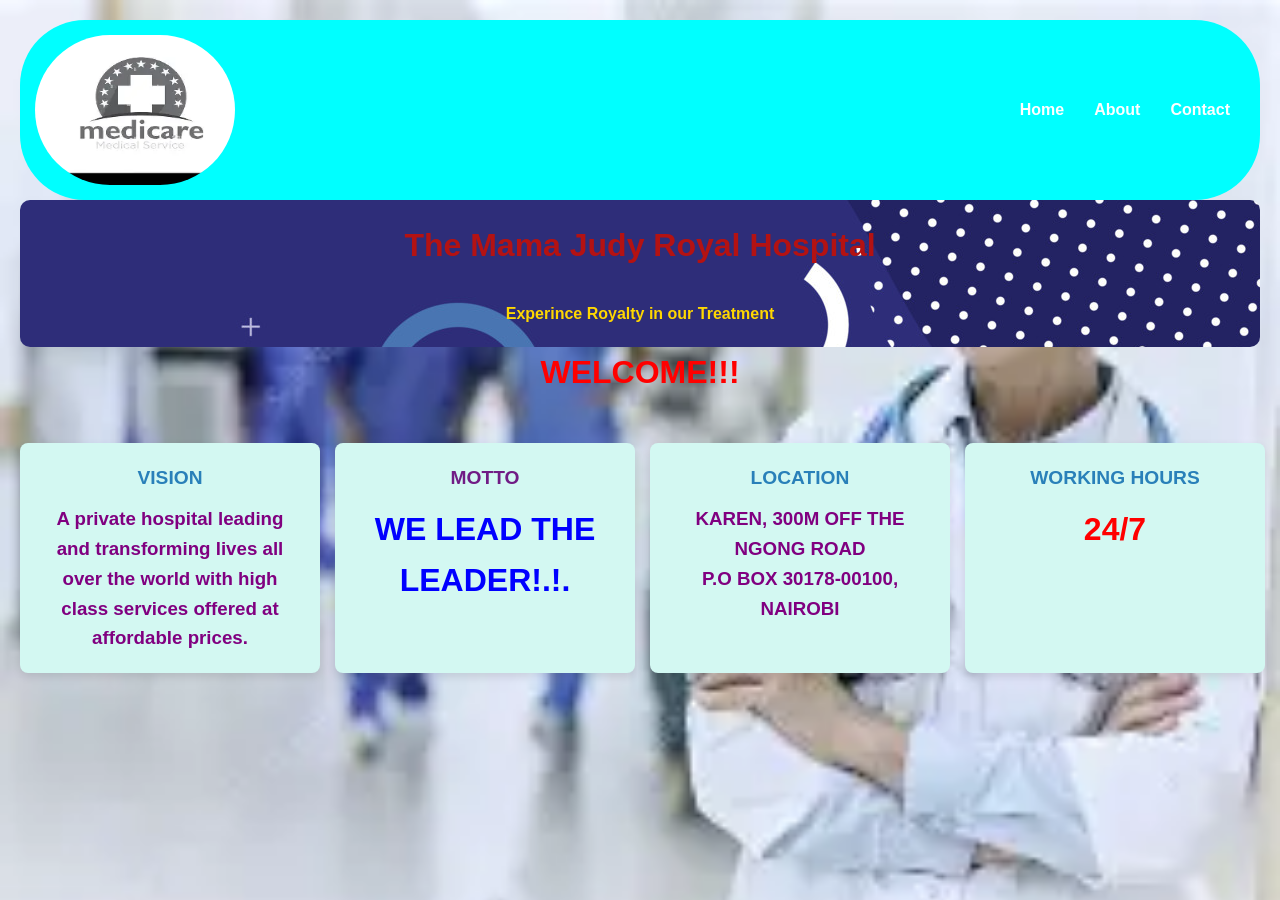
==== index.html @ 80766384 "MY BUSINESS WEBSITE 1" ====
<!DOCTYPE html>
<html lang="en">

<head>
    <meta charset="UTF-8">
    <meta name="viewport" content="width=device-width, initial-scale=1.0">
    <title>Business Website</title>
    <link rel="stylesheet" href="styles.css">
</head>
<nav style="background-color: aqua;">
    <img src="images/hoslogo.webp" alt="hoslogo.webp"
        style="width: 200px; height: 150px; border-radius: 650px; align-self: auto;">
    <ul>
        <li><a href="index.html">Home </a></li>
        <li><a href="about.html">About </a></li>
        <li><a href="contact.html">Contact </a></li>

</nav>
<header>
    <h1 style="color: rgb(180, 18, 18);">The Mama Judy Royal Hospital</h1>
    <p style="color:gold; font-weight: bold;">Experince Royalty in our Treatment</p>
</header>

<body
    style="background-image: url(images/backy.webp); width: 100%; height: 100%; background-size: cover; background-attachment: fixed;">
       
</body>
<style>
        body {
            font-family: Arial, sans-serif;
            background-color: #f4f6f8;
            margin: 0;
            padding: 20px;
        }

        h1 {
            text-align: center;
            margin-bottom: 30px;
            color: #2c3e50;
        }

        .grid-container {
            display: grid;
            grid-template-columns: repeat(auto-fit, minmax(250px, 2fr));
            gap: 20px;
        }

        .card {
            background-color: #d3f8f2;
            border-radius: 8px;
            box-shadow: 0 4px 8px rgba(0, 0, 0, 0.1);
            padding: 20px;
            text-align: center;
            transition: transform 0.2s ease;
            width: 300px;
        }

        .card:hover {
            transform: translateY(-5px);
        }

        .card h2 {
            font-size: 1.2em;
            color: #2980b9;
            margin-bottom: 10px;
        }

        .card p {
            font-size: 0.95em;
            color: #555;
        }
    </style>
     <h1 style="color: red;">WELCOME!!!</h1>
        <div class="grid-container">
            <div class="card">
                <h2>VISION</h2>
                <h3 style="color: purple;">A private hospital leading and transforming lives all over the world with high class services offered at affordable prices.</h3>
            </div>
            <div class="card">
                <h2 style="color: rgb(112, 28, 133);">MOTTO</h2>
                <h1 style="color: blue;">WE LEAD THE LEADER!.!.</h1>
            </div>
            <div class="card">
                <h2>LOCATION</h2>
                <h3 style="color: purple;">KAREN, 300M OFF THE NGONG ROAD<br>P.O BOX 30178-00100,<BR>NAIROBI</h3>
            </div>
            <div class="card">
                <h2>WORKING HOURS</h2>
                <h1 style="color: red;">24/7</h1>
            </div>
       
</html>
---- styles.css ----
/* GENERAL STYLES */
* {
    margin: 0;
    padding: 0;
    box-sizing: border-box;
    font-family: Arial, Helvetica, sans-serif;

}

body {
    font-family: Arial, Helvetica, sans-serif;
    line-height: 1.6;
    background-color: rgb(241, 153, 218);
    color: white;
    background-image: url(images/backgroundimg.jpg);

}

/* NAVIGATION */
nav {
    background-image: url(images/formlogo.webp);
    padding: 15px;
    border-radius: 65px;
    border: 20px;
    display: flex;
    align-items: center;
    justify-content: space-between;
}

nav ul {
    display: flex;
    align-items: center;
    justify-content: space-evenly;
    list-style: none;
    justify-content: right;
}

.paragraph {
    font-size: larger;
    font-family: 'Times New Roman', Times, serif;
    text-align: center;

}

.skill {
    margin-bottom: 20px;
    margin-top: 20px;
    padding: 10px;
    background-color: none;
    border-radius: 8px;
}

.skill h3 {
    margin-bottom: 10px;
}

.skill ul {
    list-style: square;
    margin-left: 20px;
    margin-bottom: 20px;
    padding: 10px;
    align-items: center;
}

.hero {
    background: none;
    color: antiquewhite;
    padding: 50px;
    text-align: center;
}

.content {
    background: whitesmoke;
    margin: 25px;
    padding: 25px;
    border-radius: 6px;
    text-align: center;
    background-color: #facc15;
}

nav ul li {
    margin: 0 15px;
}

nav ul li a {
    color: white;
    text-decoration: none;
    font-weight: bold;
}

nav ul li a:hover {
    color: #facc15;
}

/* HEADER SECTION */
header {
    text-align: center;
    padding: 20px 20px;
    background: none;
    color: white;
    border-radius: 10px;
    background-image: url(images/backgroundimg.jpg);

}


/* MAIN CONTENT */
main {
    padding: 40px 20px;
    max-width: 1000px;
    margin: auto;
}

section {
    margin-bottom: 40px;
}

section h2 {
    color: #4f1da0;
    margin-bottom: 15px;
}

/* CARDS */
.card {
    background-color: rgb(70, 182, 190);
    padding: 20px;
    margin: 15px 0;
    border-radius: 20px;
    box-shadow: 0 4px 10px rgba(0, 0, 0, 0.1);
}

/* BLOG & SERVICES GRID */
.grid {
    display: grid;
    grid-template-columns: repeat(auto-fit, minmax(250px, 1fr));
    gap: 20px;
    flex-wrap: wrap;
}

/* FORM */
form {
    background: rgb(115, 192, 188);
    padding: 25px;
    border-radius: 10px;
}

form label {
    display: block;
    margin-top: 15px;
}

form input,
form textarea,
form select {
    width: 100%;
    padding: 10px;
    margin-top: 5px;
}

form button {
    margin-top: 20px;
    background: #2563eb;
    color: white;
    padding: 10px;
    border: none;
    cursor: pointer;
}

form button:hover {
    background: #1e40af;
}

/* FOOTER */
footer {
    text-align: center;
    padding: 20px;
    background: #91b5bb;
    color: rgb(67, 19, 131);
    font-family: 'Times New Roman', Times, serif;
    font-weight: bold;
    font-style: italic;
    font-size: larger;
}

.dropdown-content {
    display: none;
    position: absolute;
    background-color: #f9f9f9;
    min-width: 160px;
    box-shadow: 0px 8px 16px 0px rgba(0, 0, 0, 0.2);
    list-style: none;
}

.dropdown :hover .dropdown-content {
    display: block;
}
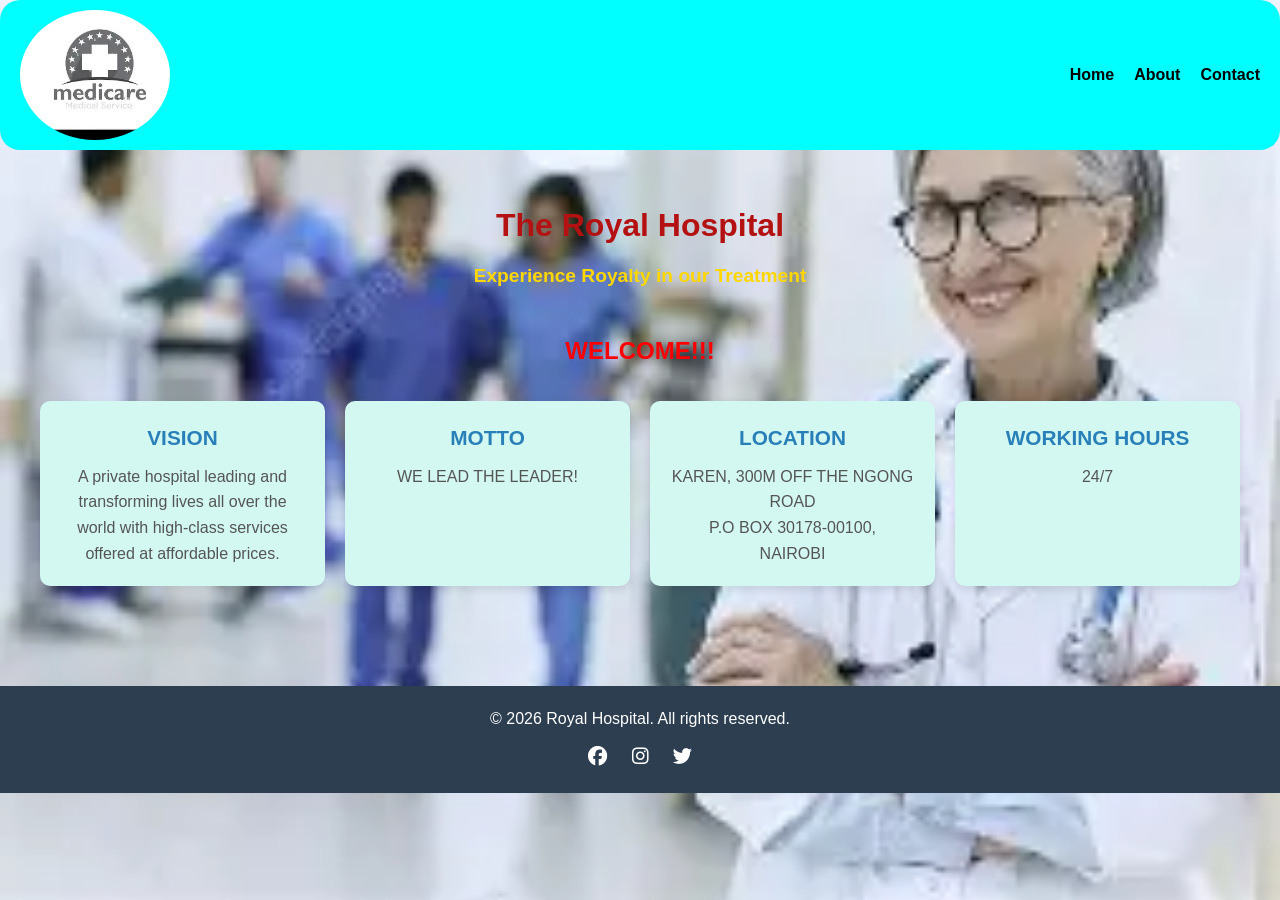
==== commit 372fb96d: "Contact page+ whole code audit" ====
--- a/index.html
+++ b/index.html
@@ -4,89 +4,58 @@
 <head>
     <meta charset="UTF-8">
     <meta name="viewport" content="width=device-width, initial-scale=1.0">
-    <title>Business Website</title>
-    <link rel="stylesheet" href="styles.css">
+    <title>The Royal Hospital</title> 
+    <!--Links-->
+    <link rel="stylesheet" href="styles.css"> 
+    <link rel="stylesheet" href="https://cdnjs.cloudflare.com/ajax/libs/font-awesome/6.5.1/css/all.min.css">
+    <link rel="preconnect" href="https://fonts.googleapis.com">
+    <link rel="preconnect" href="https://fonts.gstatic.com" crossorigin>
 </head>
-<nav style="background-color: aqua;">
-    <img src="images/hoslogo.webp" alt="hoslogo.webp"
-        style="width: 200px; height: 150px; border-radius: 650px; align-self: auto;">
-    <ul>
-        <li><a href="index.html">Home </a></li>
-        <li><a href="about.html">About </a></li>
-        <li><a href="contact.html">Contact </a></li>
 
-</nav>
-<header>
-    <h1 style="color: rgb(180, 18, 18);">The Mama Judy Royal Hospital</h1>
-    <p style="color:gold; font-weight: bold;">Experince Royalty in our Treatment</p>
-</header>
-
-<body
-    style="background-image: url(images/backy.webp); width: 100%; height: 100%; background-size: cover; background-attachment: fixed;">
-       
-</body>
-<style>
-        body {
-            font-family: Arial, sans-serif;
-            background-color: #f4f6f8;
-            margin: 0;
-            padding: 20px;
-        }
-
-        h1 {
-            text-align: center;
-            margin-bottom: 30px;
-            color: #2c3e50;
-        }
-
-        .grid-container {
-            display: grid;
-            grid-template-columns: repeat(auto-fit, minmax(250px, 2fr));
-            gap: 20px;
-        }
-
-        .card {
-            background-color: #d3f8f2;
-            border-radius: 8px;
-            box-shadow: 0 4px 8px rgba(0, 0, 0, 0.1);
-            padding: 20px;
-            text-align: center;
-            transition: transform 0.2s ease;
-            width: 300px;
-        }
-
-        .card:hover {
-            transform: translateY(-5px);
-        }
-
-        .card h2 {
-            font-size: 1.2em;
-            color: #2980b9;
-            margin-bottom: 10px;
-        }
-
-        .card p {
-            font-size: 0.95em;
-            color: #555;
-        }
-    </style>
-     <h1 style="color: red;">WELCOME!!!</h1>
+<body> <!-- Navigation -->
+    <nav> <img src="images/hoslogo.webp" alt="Hospital Logo" class="logo">
+        <ul class="nav-links">
+            <li><a href="index.html">Home</a></li>
+            <li><a href="about.html">About</a></li>
+            <li><a href="contact.html">Contact</a></li>
+        </ul>
+    </nav> <!-- Header -->
+    <header>
+        <h1>The Royal Hospital</h1>
+        <p>Experience Royalty in our Treatment</p>
+    </header> <!-- Welcome Section -->
+    <section class="welcome">
+        <h1>WELCOME!!!</h1>
         <div class="grid-container">
             <div class="card">
                 <h2>VISION</h2>
-                <h3 style="color: purple;">A private hospital leading and transforming lives all over the world with high class services offered at affordable prices.</h3>
+                <p>A private hospital leading and transforming lives all over the world with high-class services offered
+                    at affordable prices.</p>
             </div>
             <div class="card">
-                <h2 style="color: rgb(112, 28, 133);">MOTTO</h2>
-                <h1 style="color: blue;">WE LEAD THE LEADER!.!.</h1>
+                <h2>MOTTO</h2>
+                <p>WE LEAD THE LEADER!</p>
             </div>
             <div class="card">
                 <h2>LOCATION</h2>
-                <h3 style="color: purple;">KAREN, 300M OFF THE NGONG ROAD<br>P.O BOX 30178-00100,<BR>NAIROBI</h3>
+                <p>KAREN, 300M OFF THE NGONG ROAD<br>P.O BOX 30178-00100,<br>NAIROBI</p>
             </div>
             <div class="card">
                 <h2>WORKING HOURS</h2>
-                <h1 style="color: red;">24/7</h1>
+                <p>24/7</p>
             </div>
-       
+        </div>
+    </section> <!-- Footer -->
+    <footer>
+        <div class="footer-content">
+            <p>&copy; 2026 Royal Hospital. All rights reserved.</p>
+            <div class="footer-socials"> <a href="https://facebook.com/royalhospital" target="_blank"><i
+                        class="fa-brands fa-facebook"></i></a> <a href="https://instagram.com/royalhospital"
+                    target="_blank"><i class="fa-brands fa-instagram"></i></a> <a
+                    href="https://twitter.com/royalhospital" target="_blank"><i class="fa-brands fa-twitter"></i></a>
+            </div>
+        </div>
+    </footer>
+</body>
+
 </html>
--- a/styles.css
+++ b/styles.css
@@ -1,110 +1,143 @@
-/* GENERAL STYLES */
+/* =================== GENERAL STYLES =================== */
 * {
+    box-sizing: border-box;
     margin: 0;
     padding: 0;
-    box-sizing: border-box;
-    font-family: Arial, Helvetica, sans-serif;
-
 }
 
 body {
     font-family: Arial, Helvetica, sans-serif;
     line-height: 1.6;
-    background-color: rgb(241, 153, 218);
-    color: white;
-    background-image: url(images/backgroundimg.jpg);
-
-}
-
-/* NAVIGATION */
+    color: #333;
+    background-image: url('images/backy.webp');
+    background-size: cover;
+    background-attachment: fixed;
+    background-position: center;
+}
+
+/* Text classes */
+.paragraph {
+    font-size: larger;
+    font-family: 'Times New Roman', Times, serif;
+    text-align: center;
+}
+
+/* =================== NAVIGATION =================== */
 nav {
-    background-image: url(images/formlogo.webp);
-    padding: 15px;
-    border-radius: 65px;
-    border: 20px;
     display: flex;
     align-items: center;
     justify-content: space-between;
-}
-
-nav ul {
+    background-color: aqua;
+    padding: 10px 20px;
+    border-radius: 20px;
+}
+
+nav .logo {
+    width: 150px;
+    height: auto;
+    border-radius: 50%;
+}
+
+nav ul,
+nav .nav-links {
+    list-style: none;   /* remove bullets */
+    margin: 0;
+    padding: 0;
     display: flex;
-    align-items: center;
-    justify-content: space-evenly;
+    gap: 20px;
+}
+
+nav ul li a {
+    text-decoration: none;
+    color: #000;
+    font-weight: bold;
+    transition: color 0.3s;
+}
+
+nav ul li a:hover {
+    color: #555;
+}
+
+/* Dropdown menu */
+
+.dropdown {
+    position: relative; /* FIXED: added relative for absolute children */
+}
+.dropdown-content {
+    display: none;
+    position: relative;
+    background-color: #f9f9f9;
+    min-width: 160px;
+    box-shadow: 0px 8px 16px rgba(0, 0, 0, 0.2);
     list-style: none;
-    justify-content: right;
-}
-
-.paragraph {
-    font-size: larger;
-    font-family: 'Times New Roman', Times, serif;
-    text-align: center;
-
-}
-
-.skill {
-    margin-bottom: 20px;
-    margin-top: 20px;
-    padding: 10px;
-    background-color: none;
-    border-radius: 8px;
-}
-
-.skill h3 {
+}
+
+.dropdown:hover .dropdown-content {
+    display: block;
+}
+
+/* =================== HEADER =================== */
+header {
+    text-align: center;
+    padding: 50px 20px 20px 20px;
+}
+
+header h1 {
+    color: rgb(180, 18, 18);
     margin-bottom: 10px;
 }
 
-.skill ul {
-    list-style: square;
-    margin-left: 20px;
-    margin-bottom: 20px;
-    padding: 10px;
-    align-items: center;
-}
-
-.hero {
-    background: none;
-    color: antiquewhite;
-    padding: 50px;
-    text-align: center;
-}
-
-.content {
-    background: whitesmoke;
-    margin: 25px;
-    padding: 25px;
-    border-radius: 6px;
-    text-align: center;
-    background-color: #facc15;
-}
-
-nav ul li {
-    margin: 0 15px;
-}
-
-nav ul li a {
-    color: white;
-    text-decoration: none;
+header p {
+    color: gold;
     font-weight: bold;
-}
-
-nav ul li a:hover {
-    color: #facc15;
-}
-
-/* HEADER SECTION */
-header {
-    text-align: center;
-    padding: 20px 20px;
-    background: none;
-    color: white;
+    font-size: 1.2rem;
+}
+
+/* =================== WELCOME SECTION & GRID CARDS =================== */
+.welcome {
+    text-align: center;
+    padding: 20px;
+}
+
+.welcome h1 {
+    color: red;
+    margin-bottom: 30px;
+}
+
+.grid-container {
+    display: grid;
+    grid-template-columns: repeat(auto-fit, minmax(250px, 1fr));
+    gap: 20px;
+    padding: 0 20px 40px 20px;
+    justify-items: center;
+}
+
+.card {
+    background-color: #d3f8f2;
     border-radius: 10px;
-    background-image: url(images/backgroundimg.jpg);
-
-}
-
-
-/* MAIN CONTENT */
+    box-shadow: 0 4px 8px rgba(0, 0, 0, 0.1);
+    padding: 20px;
+    width: 100%;
+    max-width: 300px;
+    transition: transform 0.3s ease;
+}
+
+.card:hover {
+    transform: translateY(-5px);
+}
+
+.card h2 {
+    font-size: 1.3rem;
+    color: #2980b9;
+    margin-bottom: 10px;
+}
+
+.card p {
+    font-size: 1rem;
+    color: #555;
+}
+
+/* =================== MAIN CONTENT =================== */
 main {
     padding: 40px 20px;
     max-width: 1000px;
@@ -120,28 +153,30 @@
     margin-bottom: 15px;
 }
 
-/* CARDS */
-.card {
-    background-color: rgb(70, 182, 190);
-    padding: 20px;
-    margin: 15px 0;
-    border-radius: 20px;
-    box-shadow: 0 4px 10px rgba(0, 0, 0, 0.1);
-}
-
-/* BLOG & SERVICES GRID */
+/* =================== BLOG & SERVICES GRID =================== */
 .grid {
     display: grid;
     grid-template-columns: repeat(auto-fit, minmax(250px, 1fr));
     gap: 20px;
-    flex-wrap: wrap;
-}
-
-/* FORM */
+}
+
+/* =================== ALT CARDS =================== */
+.card-alt {
+    background-color: rgb(70, 182, 190);
+    padding: 20px;
+    margin: 15px 0;
+    border-radius: 20px;
+    box-shadow: 0 4px 10px rgba(0, 0, 0, 0.1);
+}
+
+/* =================== FORMS =================== */
 form {
-    background: rgb(115, 192, 188);
+    display: flex;
+    flex-direction: column;
+    gap: 15px;
+    background: rgba(255, 0, 0, 0.2);
     padding: 25px;
-    border-radius: 10px;
+    border-radius: 20px;
 }
 
 form label {
@@ -155,42 +190,128 @@
     width: 100%;
     padding: 10px;
     margin-top: 5px;
+    border-radius: 8px;
+    border: 1px solid #ccc;
+    font-size: 16px;
 }
 
 form button {
+    padding: 12px;
+    border: none;
+    border-radius: 8px;
+    background-color: rgb(94, 197, 99);
+    color: white;
+    font-size: 16px;
+    cursor: pointer;
+    transition: background 0.3s;
+}
+
+form button:hover {
+    background-color: rgb(150, 60, 60);
+}
+
+/* =================== CONTACT PAGE =================== */
+.contact-title {
+    text-align: center;
+    color: rgb(197, 94, 94);
+    font-size: 55px;
+    font-family: 'Times New Roman', Times, serif;
     margin-top: 20px;
-    background: #2563eb;
+}
+
+.contact-info {
+    display: flex;
+    flex-wrap: wrap;
+    justify-content: center;
+    align-items: stretch;
+    gap: 30px;
+    padding: 40px 20px;
+}
+
+.contact-info>div {
+    flex: 1 1 300px;
+    max-width: 500px;
+}
+
+.contact-details {
+    background-color: rgba(255, 0, 0, 0.466);
+    padding: 20px;
+    border-radius: 20px;
+    text-align: center;
+}
+
+.contact-details h2 {
+    color: #f7cb08;
+    margin-bottom: 15px;
+}
+
+.contact-details .fa-phone {
+    color: green;
+}
+
+.contact-details .fa-envelope {
+    color: blue;
+}
+
+.contact-details .fa-facebook {
+    color: #3b5998;
+}
+
+.contact-details .fa-instagram {
+    color: #e1306c;
+}
+
+.contact-details .fa-twitter {
+    color: #1da1f2;
+}
+
+.contact-details i {
+     display:inline-block;
+    transition: transform 0.3s, color 0.3s;
+    color: #ffcc00;
+}
+
+/* =================== FOOTER =================== */
+footer,
+.site-footer {
+    background-color: #2c3e50;
+    padding: 20px;
+    text-align: center;
     color: white;
-    padding: 10px;
-    border: none;
-    cursor: pointer;
-}
-
-form button:hover {
-    background: #1e40af;
-}
-
-/* FOOTER */
-footer {
-    text-align: center;
-    padding: 20px;
-    background: #91b5bb;
-    color: rgb(67, 19, 131);
-    font-family: 'Times New Roman', Times, serif;
-    font-weight: bold;
-    font-style: italic;
-    font-size: larger;
-}
-
-.dropdown-content {
-    display: none;
-    position: absolute;
-    background-color: #f9f9f9;
-    min-width: 160px;
-    box-shadow: 0px 8px 16px 0px rgba(0, 0, 0, 0.2);
-    list-style: none;
-}
-
-.dropdown :hover .dropdown-content {
-    display: block;
+    font-family: Arial, sans-serif;
+}
+
+.footer-socials {
+    margin-top: 10px;
+}
+
+.footer-socials a {
+    color: white;
+    margin: 0 10px;
+    font-size: 1.2rem;
+    transition: color 0.3s;
+    text-decoration: none;
+}
+
+.footer-socials a:hover {
+    color: aqua;
+}
+
+/* =================== RESPONSIVE =================== */
+@media screen and (max-width: 600px) {
+    nav {
+        flex-direction: column;
+        gap: 10px;
+    }
+
+    .grid-container,
+    .grid {
+        grid-template-columns: 1fr;
+        padding: 0 10px 20px 10px;
+    }
+
+    .contact-info {
+        flex-direction: column;
+        padding: 20px 10px;
+    }
 }
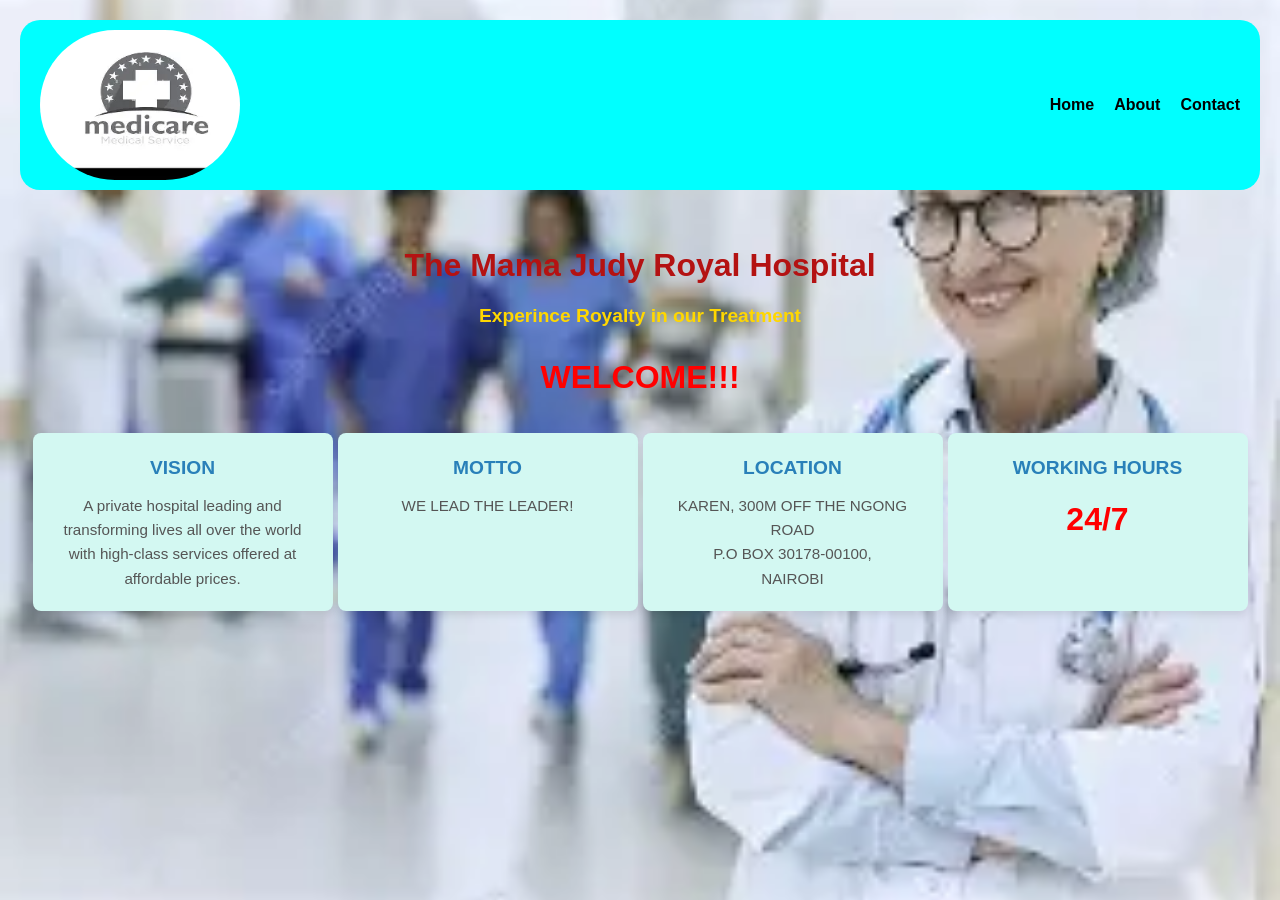
==== commit a08deaab: "More touches" ====
--- a/index.html
+++ b/index.html
@@ -11,21 +11,70 @@
     <link rel="preconnect" href="https://fonts.googleapis.com">
     <link rel="preconnect" href="https://fonts.gstatic.com" crossorigin>
 </head>
+<nav style="background-color: aqua;">
+    <img src="images/hoslogo.webp" alt="hoslogo.webp"
+        style="width: 200px; height: 150px; border-radius: 650px; align-self: auto;">
+    <ul>
+        <li><a href="index.html">Home </a></li>
+        <li><a href="about.html">About </a></li>
+        <li><a href="contact.html">Contact </a></li>
 
-<body> <!-- Navigation -->
-    <nav> <img src="images/hoslogo.webp" alt="Hospital Logo" class="logo">
-        <ul class="nav-links">
-            <li><a href="index.html">Home</a></li>
-            <li><a href="about.html">About</a></li>
-            <li><a href="contact.html">Contact</a></li>
-        </ul>
-    </nav> <!-- Header -->
-    <header>
-        <h1>The Royal Hospital</h1>
-        <p>Experience Royalty in our Treatment</p>
-    </header> <!-- Welcome Section -->
-    <section class="welcome">
-        <h1>WELCOME!!!</h1>
+</nav>
+<header>
+    <h1 style="color: rgb(180, 18, 18);">The Mama Judy Royal Hospital</h1>
+    <p style="color:gold; font-weight: bold;">Experince Royalty in our Treatment</p>
+</header>
+
+<body
+    style="background-image: url(images/backy.webp); width: 100%; height: 100%; background-size: cover; background-attachment: fixed;">
+       
+</body>
+<style>
+        body {
+            font-family: Arial, sans-serif;
+            background-color: #f4f6f8;
+            margin: 0;
+            padding: 20px;
+        }
+
+        h1 {
+            text-align: center;
+            margin-bottom: 30px;
+            color: #2c3e50;
+        }
+
+        .grid-container {
+            display: grid;
+            grid-template-columns: repeat(auto-fit, minmax(250px, 2fr));
+            gap: 20px;
+        }
+
+        .card {
+            background-color: #d3f8f2;
+            border-radius: 8px;
+            box-shadow: 0 4px 8px rgba(0, 0, 0, 0.1);
+            padding: 20px;
+            text-align: center;
+            transition: transform 0.2s ease;
+            width: 300px;
+        }
+
+        .card:hover {
+            transform: translateY(-5px);
+        }
+
+        .card h2 {
+            font-size: 1.2em;
+            color: #2980b9;
+            margin-bottom: 10px;
+        }
+
+        .card p {
+            font-size: 0.95em;
+            color: #555;
+        }
+    </style>
+     <h1 style="color: red;">WELCOME!!!</h1>
         <div class="grid-container">
             <div class="card">
                 <h2>VISION</h2>
@@ -42,17 +91,7 @@
             </div>
             <div class="card">
                 <h2>WORKING HOURS</h2>
-                <p>24/7</p>
-            </div>
-        </div>
-    </section> <!-- Footer -->
-    <footer>
-        <div class="footer-content">
-            <p>&copy; 2026 Royal Hospital. All rights reserved.</p>
-            <div class="footer-socials"> <a href="https://facebook.com/royalhospital" target="_blank"><i
-                        class="fa-brands fa-facebook"></i></a> <a href="https://instagram.com/royalhospital"
-                    target="_blank"><i class="fa-brands fa-instagram"></i></a> <a
-                    href="https://twitter.com/royalhospital" target="_blank"><i class="fa-brands fa-twitter"></i></a>
+                <h1 style="color: red;">24/7</h1>
             </div>
         </div>
     </footer>
